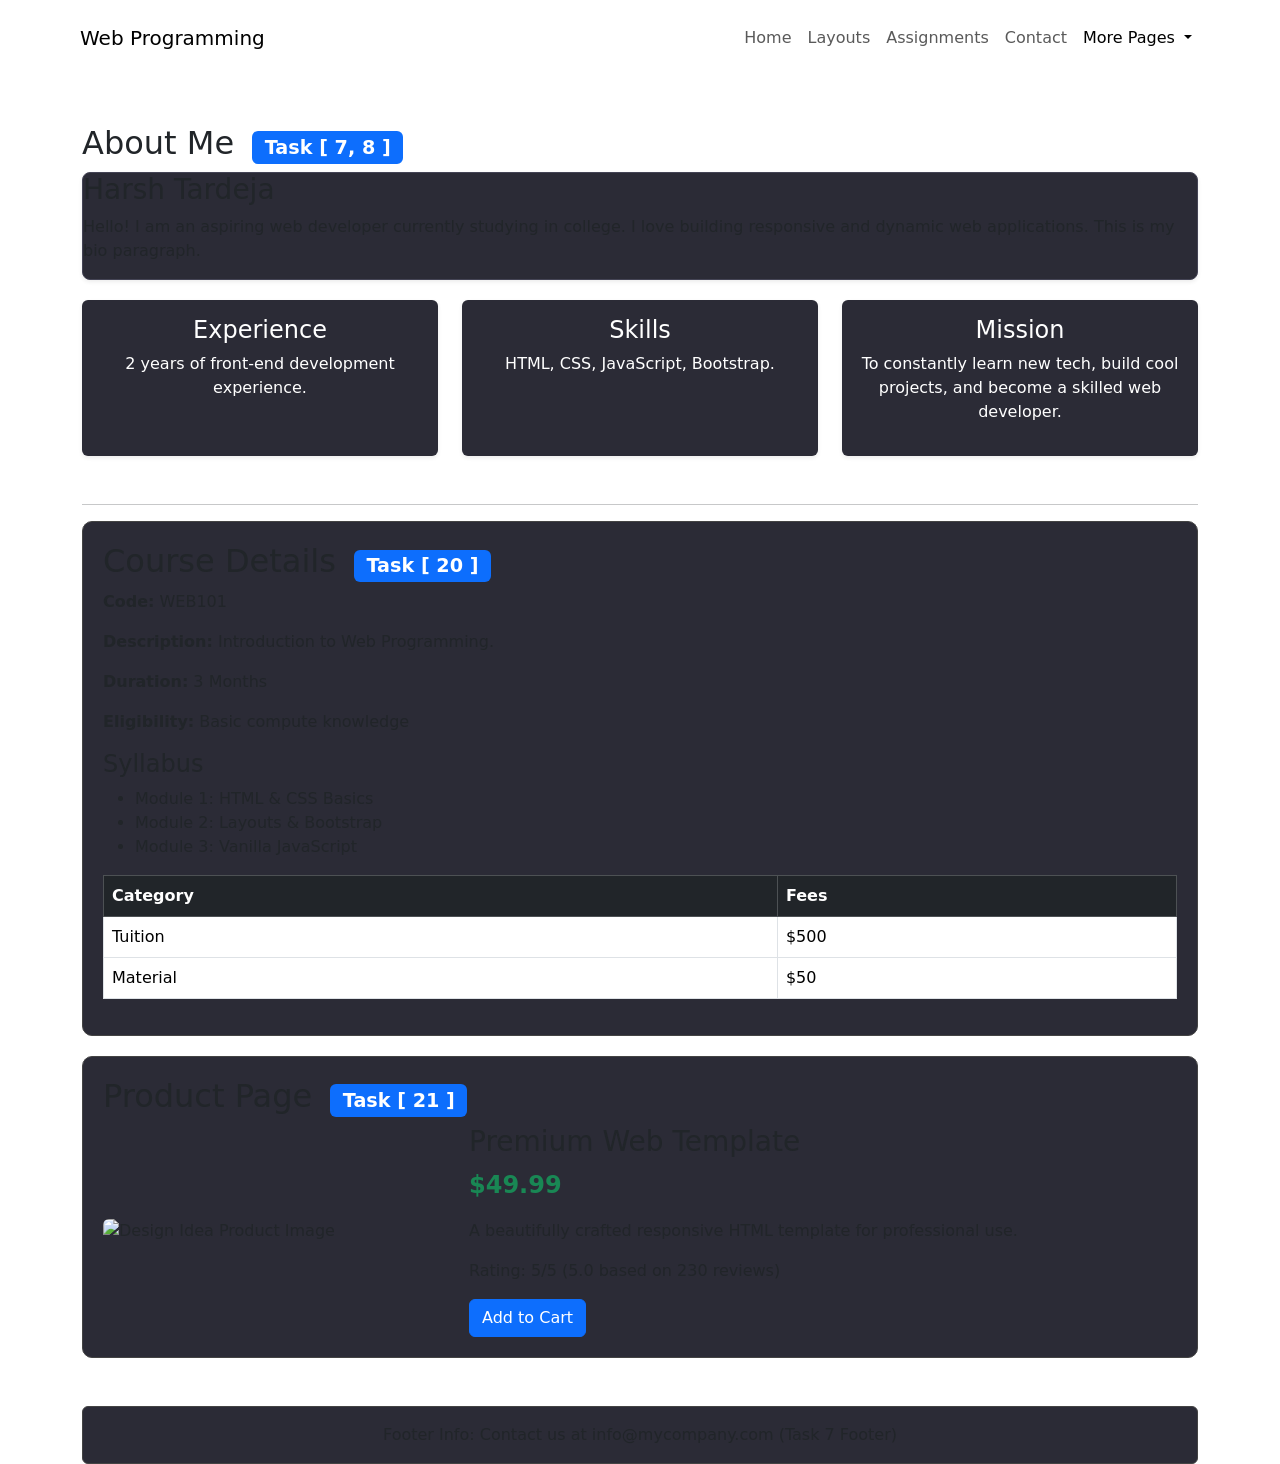
==== about.html @ bf423d51 "Add files via upload" ====
<!DOCTYPE html>
<html lang="en">
<head>
    <meta charset="UTF-8">
    <meta name="viewport" content="width=device-width, initial-scale=1.0">
    <title>About - Moodle Tasks</title>
    <!-- Bootstrap CSS -->
    <link href="https://cdn.jsdelivr.net/npm/bootstrap@5.3.0/dist/css/bootstrap.min.css" rel="stylesheet">
    <link rel="stylesheet" href="css/style.css">
    <style>
        /* Task 7 overrides if needed */
        .hero-section {
            display: flex;
            align-items: center;
            background-color: #2b2b36;
            border: 1px solid #444455;
            border-radius: 8px;
            margin-bottom: 20px;
        }
        .hero-section img {
            border-radius: 50%;
            margin-right: 20px;
        }
    </style>
</head>
<body>
    <header class="fixed-nav">
        <nav class="navbar navbar-expand-lg">
            <div class="container custom-container" style="background: transparent; box-shadow: none; padding: 10px;">
                <a class="navbar-brand" href="index.html">Web Programming</a>
                <button class="navbar-toggler navbar-dark" type="button" data-bs-toggle="collapse" data-bs-target="#navbarNav">
                    <span class="navbar-toggler-icon"></span>
                </button>
                <div class="collapse navbar-collapse" id="navbarNav">
                    <ul class="navbar-nav ms-auto">
                        <li class="nav-item"><a class="nav-link" href="index.html">Home</a></li>
                        <li class="nav-item"><a class="nav-link" href="layouts.html">Layouts</a></li>
                        <li class="nav-item"><a class="nav-link" href="assignments.html">Assignments</a></li>
                        <li class="nav-item"><a class="nav-link" href="contact.html">Contact</a></li>
                        <li class="nav-item dropdown">
                            <a class="nav-link dropdown-toggle active" href="#" id="navbarDropdown" role="button" data-bs-toggle="dropdown">
                                More Pages
                            </a>
                            <ul class="dropdown-menu">
                                <li><a class="dropdown-item active" href="about.html">About</a></li>
                                <li><a class="dropdown-item" href="department.html">Department</a></li>
                                <li><a class="dropdown-item" href="gallery.html">Gallery</a></li>
                            </ul>
                        </li>
                    </ul>
                </div>
            </div>
        </nav>
    </header>

    <div class="container mt-4 pt-4">
        <!-- Task 7: About Page via Divs -->
        <div>
            <h2>About Me <span class="badge bg-primary ms-2" style="font-size: 0.6em;">Task [ 7, 8 ]</span></h2>
        </div>
        
        <div class="hero-section shadow-sm">
            <div>
                <h3>Harsh Tardeja</h3>
                <p>Hello! I am an aspiring web developer currently studying in college. I love building responsive and dynamic web applications. This is my bio paragraph.</p>
            </div>
        </div>

        <div class="row text-center mb-5">
            <div class="col-md-4">
                <div class="card p-3 h-100 shadow-sm border-0 text-white" style="background-color: #2b2b36;">
                    <h4>Experience</h4>
                    <p>2 years of front-end development experience.</p>
                </div>
            </div>
            <div class="col-md-4">
                <div class="card p-3 h-100 shadow-sm border-0 text-white" style="background-color: #2b2b36;">
                    <h4>Skills</h4>
                    <p>HTML, CSS, JavaScript, Bootstrap.</p>
                </div>
            </div>
            <div class="col-md-4">
                <div class="card p-3 h-100 shadow-sm border-0 text-white" style="background-color: #2b2b36;">
                    <h4>Mission</h4>
                    <p>To constantly learn new tech, build cool projects, and become a skilled web developer.</p>
                </div>
            </div>
        </div>

        <!-- Task 20: Course Details Page Layout -->
        <hr>
        <div class="details-card" style="background: #2b2b36; border: 1px solid #444; padding: 20px; border-radius: 10px;">
            <h2>Course Details <span class="badge bg-primary ms-2" style="font-size: 0.6em;">Task [ 20 ]</span></h2>
            <p><strong>Code:</strong> WEB101</p>
            <p><strong>Description:</strong> Introduction to Web Programming.</p>
            <p><strong>Duration:</strong> 3 Months</p>
            <p><strong>Eligibility:</strong> Basic compute knowledge</p>
            <h4>Syllabus</h4>
            <ul>
                <li>Module 1: HTML & CSS Basics</li>
                <li>Module 2: Layouts & Bootstrap</li>
                <li>Module 3: Vanilla JavaScript</li>
            </ul>
            <table class="table table-bordered">
                <thead class="table-dark">
                    <tr><th>Category</th><th>Fees</th></tr>
                </thead>
                <tbody>
                    <tr><td>Tuition</td><td>$500</td></tr>
                    <tr><td>Material</td><td>$50</td></tr>
                </tbody>
            </table>
        </div>

        <!-- Task 21: Product Page Layout -->
        <div class="details-card" style="background: #2b2b36; border: 1px solid #444; padding: 20px; border-radius: 10px; margin-top: 20px;">
            <h2>Product Page <span class="badge bg-primary ms-2" style="font-size: 0.6em;">Task [ 21 ]</span></h2>
            <div class="row align-items-center">
                <div class="col-md-4">
                    <img src="https://images.unsplash.com/photo-1498050108023-c5249f4df085?auto=format&fit=crop&w=500" class="img-fluid rounded" alt="Design Idea Product Image">
                </div>
                <div class="col-md-8">
                    <h3>Premium Web Template</h3>
                    <p class="text-success fs-4 fw-bold">$49.99</p>
                    <p>A beautifully crafted responsive HTML template for professional use.</p>
                    <p>Rating: 5/5 (5.0 based on 230 reviews)</p>
                    <button class="btn btn-primary btn-hover">Add to Cart</button>
                </div>
            </div>
        </div>

        <div class="text-center mt-5 p-3 rounded" style="background-color: #2b2b36; border: 1px solid #444;">
            Footer Info: Contact us at info@mycompany.com (Task 7 Footer)
        </div>
    </div>

    <!-- Bootstrap JS -->
    <script src="https://cdn.jsdelivr.net/npm/bootstrap@5.3.0/dist/js/bootstrap.bundle.min.js"></script>
    <script src="js/script.js"></script>
</body>
</html>
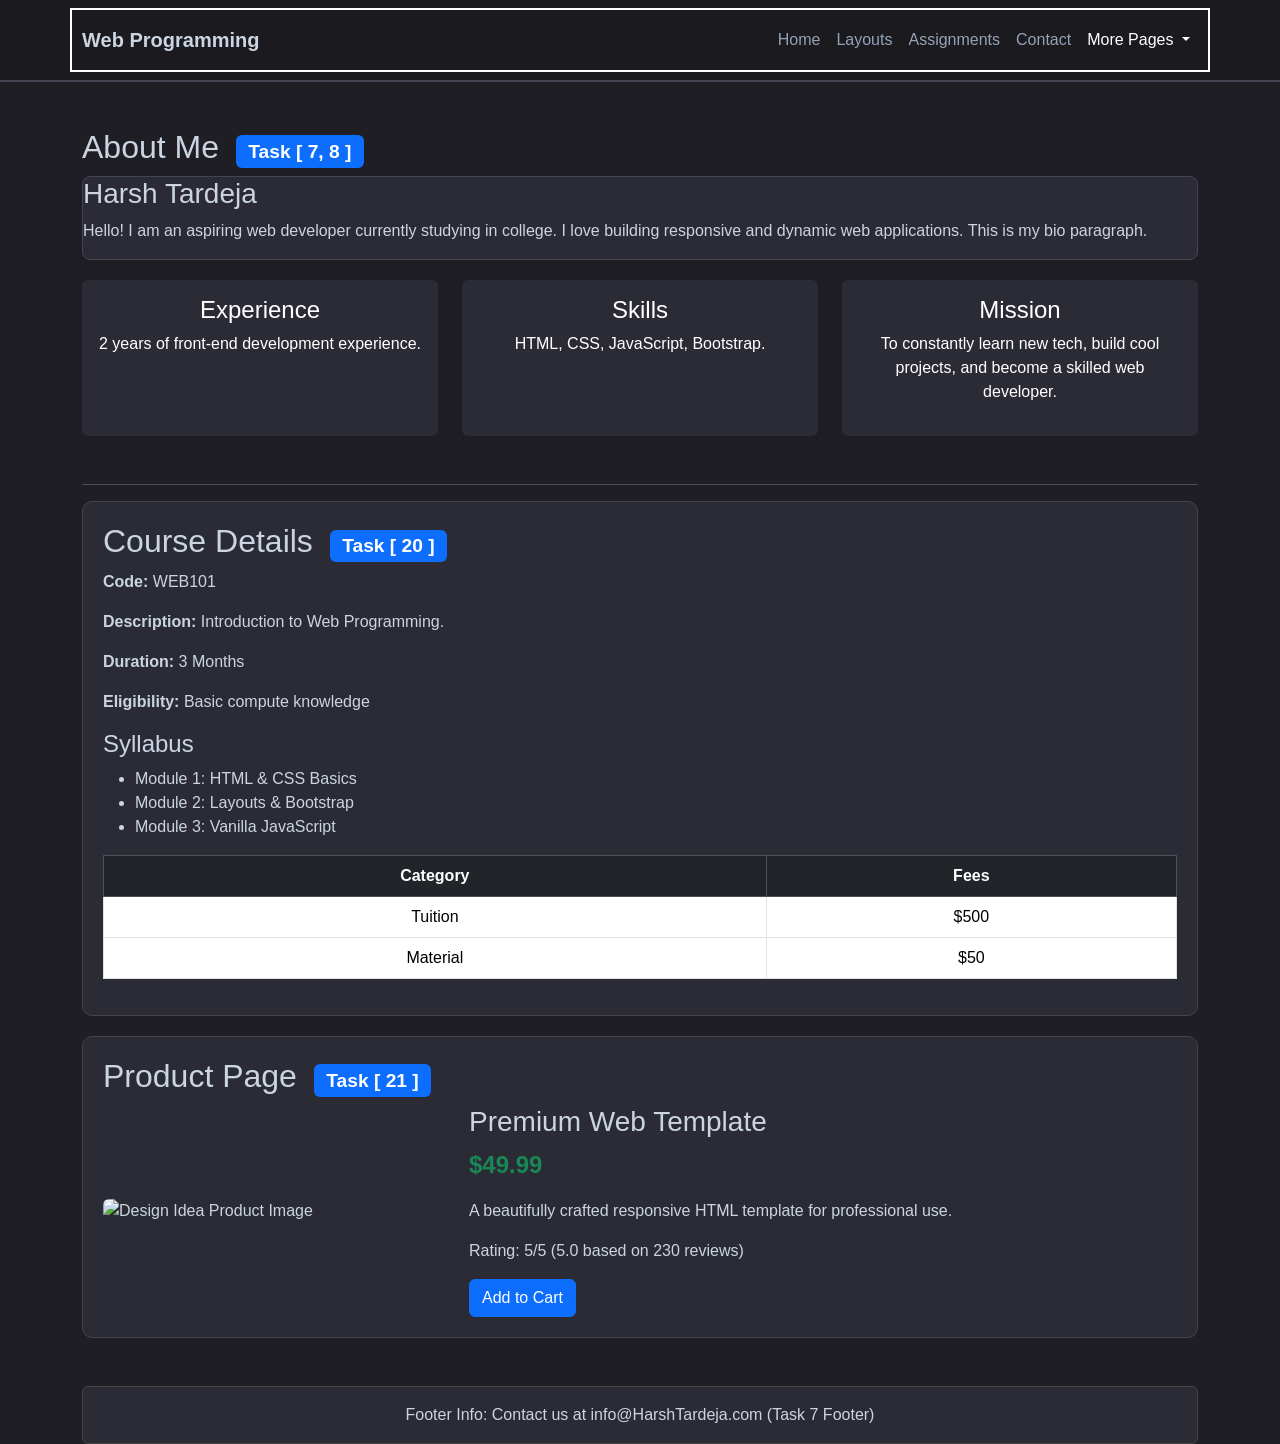
==== commit a5c1290a: "Update about.html" ====
--- a/about.html
+++ b/about.html
@@ -130,7 +130,7 @@
         </div>
 
         <div class="text-center mt-5 p-3 rounded" style="background-color: #2b2b36; border: 1px solid #444;">
-            Footer Info: Contact us at info@mycompany.com (Task 7 Footer)
+            Footer Info: Contact us at info@HarshTardeja.com (Task 7 Footer)
         </div>
     </div>
 
--- a/css/style.css
+++ b/css/style.css
@@ -0,0 +1,215 @@
+@import url('https://fonts.googleapis.com/css2?family=Roboto:wght@400;500;700&display=swap');
+
+/* Basic Colors and Variables */
+:root {
+    --bg-dark: #1e1e24;
+    --card-surface: #2b2b36;
+    --card-hover: #333340;
+    --inner-bg: #22222b;
+    --text-primary: #cbd5e1;  /* Soft slate instead of bright white */
+    --text-secondary: #94a3b8;
+    --primary-blue: #3b82f6;
+    --success-green: #198754;
+    --border-color: #444455;
+}
+
+body {
+    font-family: 'Roboto', sans-serif;
+    background-color: var(--bg-dark);
+    color: var(--text-primary);
+    padding-top: 80px; 
+}
+
+/* Simple Fixed Navbar */
+.fixed-nav {
+    position: fixed;
+    top: 0;
+    left: 0;
+    width: 100%;
+    z-index: 1000;
+    background-color: #1a1a1f;
+    border-bottom: 2px solid var(--border-color);
+}
+.navbar-brand { color: var(--text-primary) !important; font-weight: bold; }
+.nav-link { color: var(--text-secondary) !important; }
+.nav-link:hover, .nav-link.active { color: white !important; }
+
+/* Grid Layout for Tasks */
+.bento-grid {
+    display: grid;
+    grid-template-columns: repeat(auto-fit, minmax(min(100%, 350px), 1fr));
+    gap: 20px;
+    padding: 20px 0;
+}
+
+/* Standard Task Card */
+.task-card {
+    background-color: var(--card-surface);
+    border-radius: 10px;
+    border: 1px solid var(--border-color);
+    padding: 20px;
+    box-shadow: 0 4px 8px rgba(0,0,0,0.2);
+    display: flex;
+    flex-direction: column;
+}
+.task-card:hover {
+    background-color: var(--card-hover);
+    border-color: #666;
+}
+
+/* Task Header Area */
+.task-header-row {
+    display: flex;
+    justify-content: space-between;
+    margin-bottom: 15px;
+    border-bottom: 1px solid var(--border-color);
+    padding-bottom: 10px;
+}
+.task-number {
+    background-color: var(--primary-blue);
+    color: white;
+    padding: 3px 10px;
+    border-radius: 5px;
+    font-weight: bold;
+}
+.task-category {
+    color: #ffd700; /* Simple yellow text */
+    font-size: 0.9rem;
+    font-weight: bold;
+}
+.task-status {
+    color: var(--success-green);
+    font-weight: bold;
+}
+
+.task-title {
+    font-size: 1.2rem;
+    font-weight: bold;
+    margin-bottom: 5px;
+}
+.task-desc {
+    color: var(--text-secondary);
+    font-size: 0.95rem;
+    margin-bottom: 15px;
+}
+
+/* Mock Demo Box (Where the HTML runs) */
+.live-demo-frame {
+    background-color: var(--inner-bg);
+    border: 1px dashed #666;
+    border-radius: 5px;
+    flex-grow: 1;
+    display: flex;
+    flex-direction: column;
+}
+.demo-top-bar {
+    background-color: #333;
+    padding: 5px 10px;
+    font-family: monospace;
+    color: #0dcaf0;
+    font-size: 0.85rem;
+    border-bottom: 1px solid #444;
+}
+.demo-content {
+    padding: 15px;
+    display: flex;
+    flex-direction: column;
+    align-items: center; 
+}
+
+/* Original Moodle Guidelines Tasks */
+
+/* Task 4: Layout */
+.task4-header, .task4-nav, .task4-main, .task4-footer {
+    width: 100%;
+    padding: 10px;
+    background-color: #444;
+    border: 1px solid #555;
+    text-align: center;
+    margin-bottom: 5px;
+}
+.task4-main { height: 80px; }
+
+/* Task 17 Container */
+.custom-container {
+    width: 100%;
+    border: 2px solid white;
+    padding: 10px;
+    text-align: center;
+}
+
+/* Task 6 Stacked Divs */
+.stacked-section {
+    width: 100%;
+    padding: 20px;
+    text-align: center;
+    font-weight: bold;
+    color: white;
+    margin-bottom: 5px;
+}
+.stacked-services { background-color: #007bff; }
+.stacked-portfolio { background-color: #28a745; }
+.stacked-testimonials { background-color: #ffc107; color: black; }
+
+/* Task 18 Flexbox */
+.flex-container {
+    display: flex;
+    gap: 15px;
+    width: 100%;
+}
+.flex-box {
+    flex: 1;
+    background-color: #555;
+    border: 1px solid #777;
+    padding: 15px;
+    text-align: center;
+}
+.flex-box img { max-width: 100%; height: auto; margin-bottom: 10px; }
+
+/* Form basic styles */
+.form-control, .form-select {
+    background-color: #333;
+    border: 1px solid #666;
+    color: white;
+}
+.form-control:focus {
+    background-color: #444;
+    color: white;
+}
+
+/* Tables */
+.table, .student-table, .product-table {
+    width: 100%;
+    color: white;
+    text-align: center;
+    border-collapse: collapse;
+}
+.student-table th, .product-table th {
+    background-color: #0d6efd;
+    padding: 10px;
+    border: 1px solid #555;
+}
+.student-table td, .product-table td {
+    padding: 10px;
+    border: 1px solid #555;
+}
+
+/* Mobile Responsiveness Overrides */
+@media (max-width: 768px) {
+    body {
+        padding-top: 60px; /* Adjust padding for smaller navbar */
+    }
+    
+    .bento-grid {
+        grid-template-columns: 1fr; /* Stack columns */
+        gap: 15px;
+    }
+    
+    .flex-container {
+        flex-direction: column; /* Stack flex items vertically on phones */
+    }
+    
+    .task-title {
+        font-size: 1.1rem;
+    }
+}
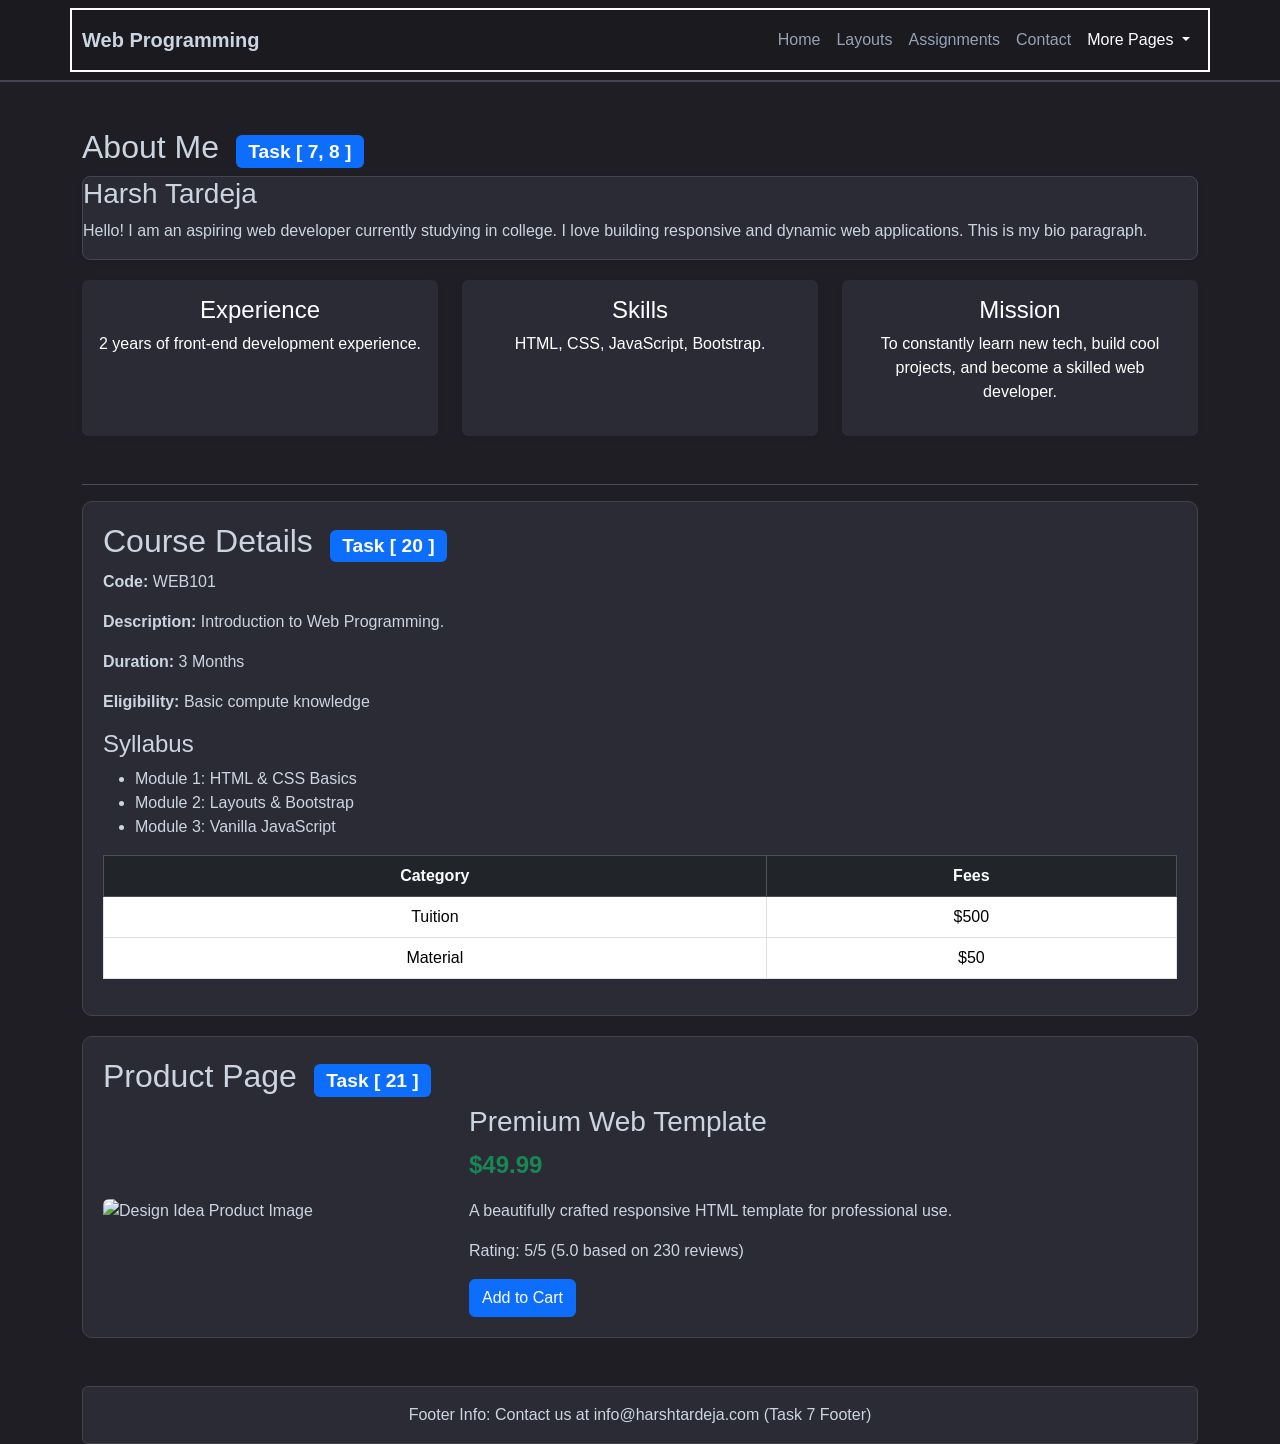
==== commit 2ed82f5c: "Add files via upload" ====
--- a/about.html
+++ b/about.html
@@ -130,7 +130,7 @@
         </div>
 
         <div class="text-center mt-5 p-3 rounded" style="background-color: #2b2b36; border: 1px solid #444;">
-            Footer Info: Contact us at info@HarshTardeja.com (Task 7 Footer)
+            Footer Info: Contact us at info@harshtardeja.com (Task 7 Footer)
         </div>
     </div>
 
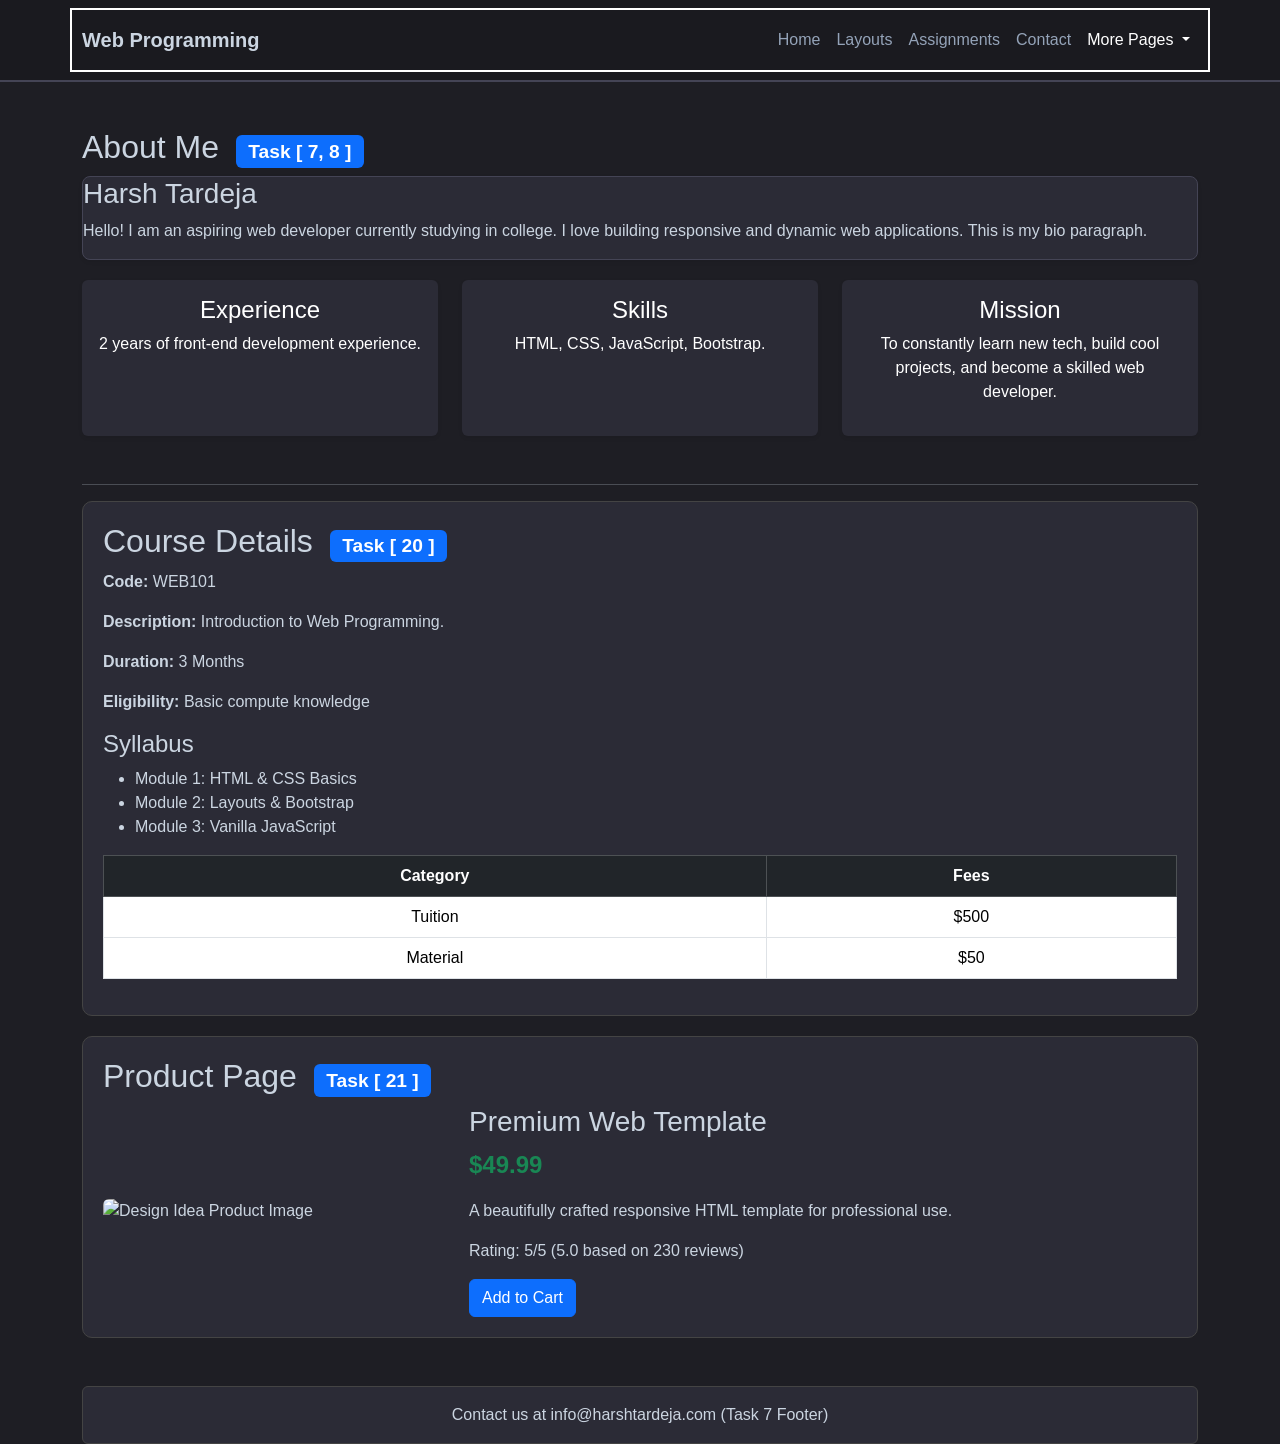
==== commit 3689a910: "Update about.html" ====
--- a/about.html
+++ b/about.html
@@ -130,7 +130,7 @@
         </div>
 
         <div class="text-center mt-5 p-3 rounded" style="background-color: #2b2b36; border: 1px solid #444;">
-            Footer Info: Contact us at info@harshtardeja.com (Task 7 Footer)
+             Contact us at info@harshtardeja.com (Task 7 Footer)
         </div>
     </div>
 
